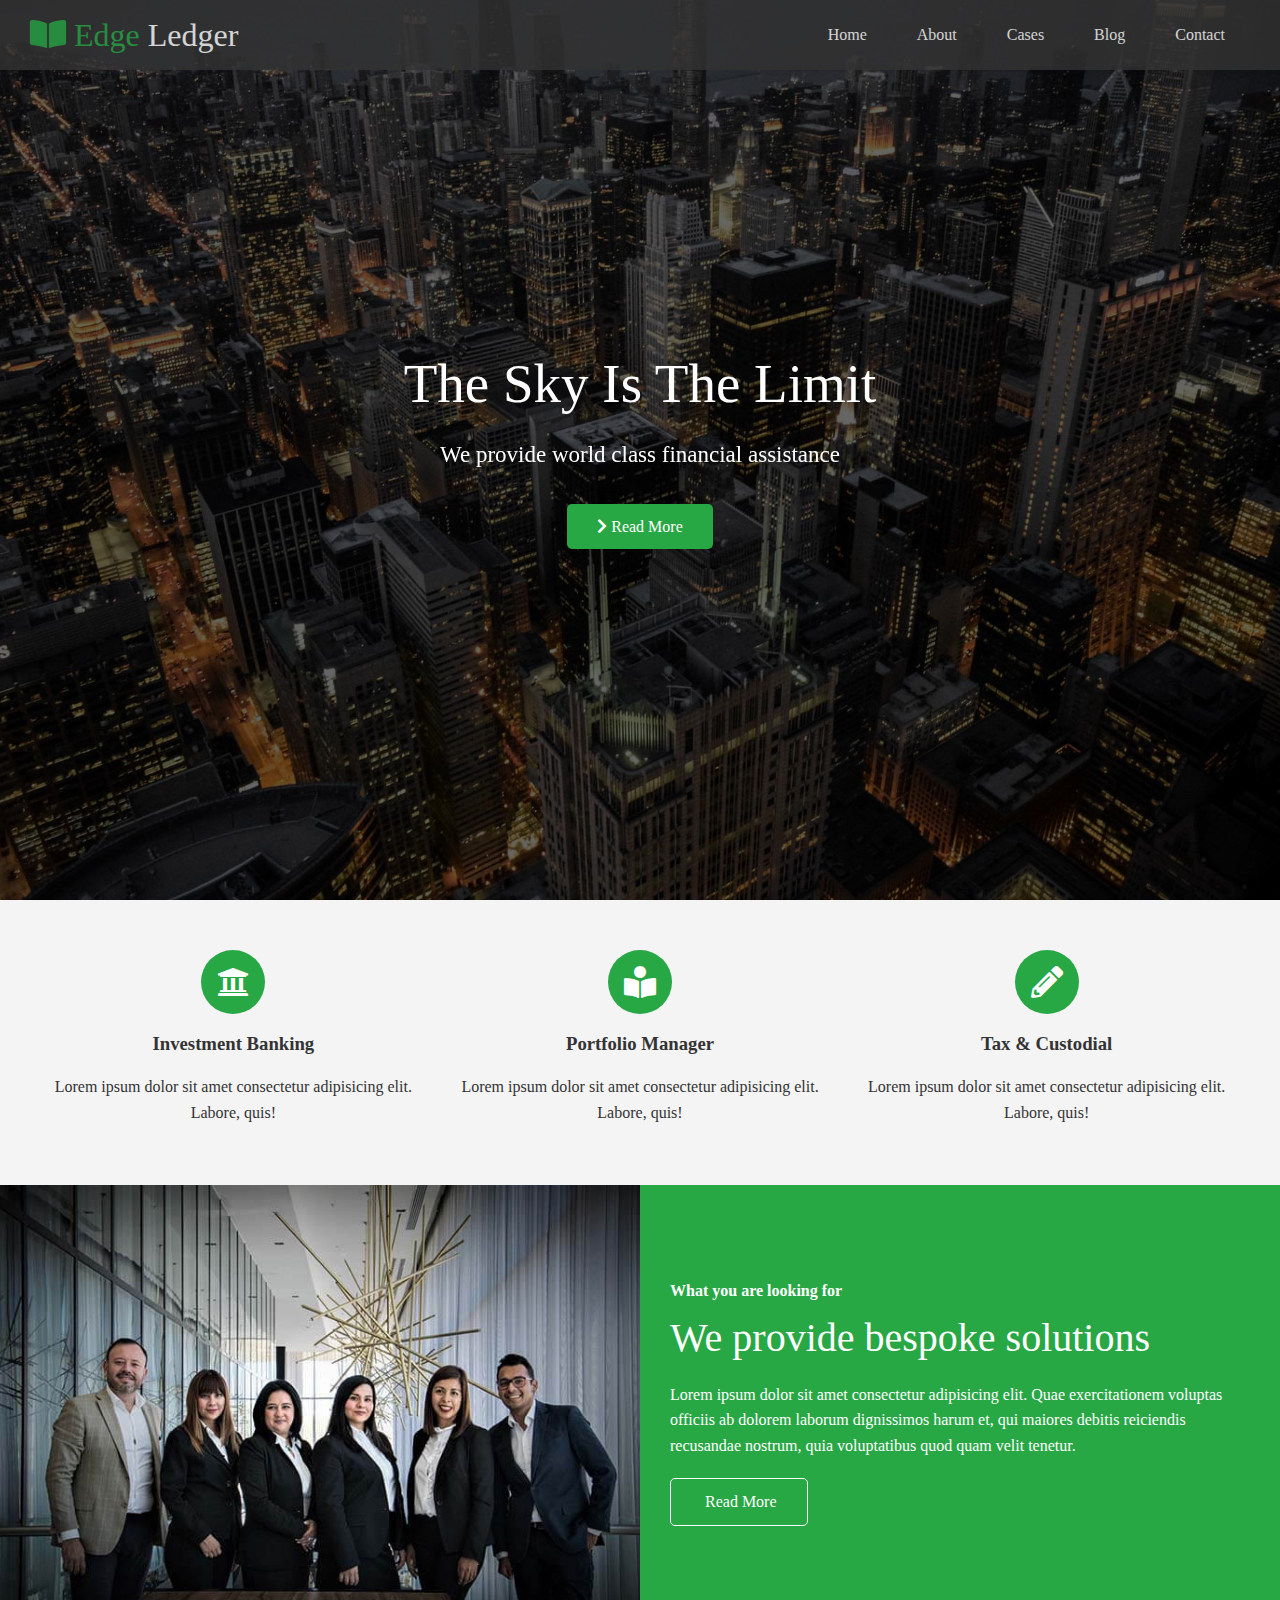
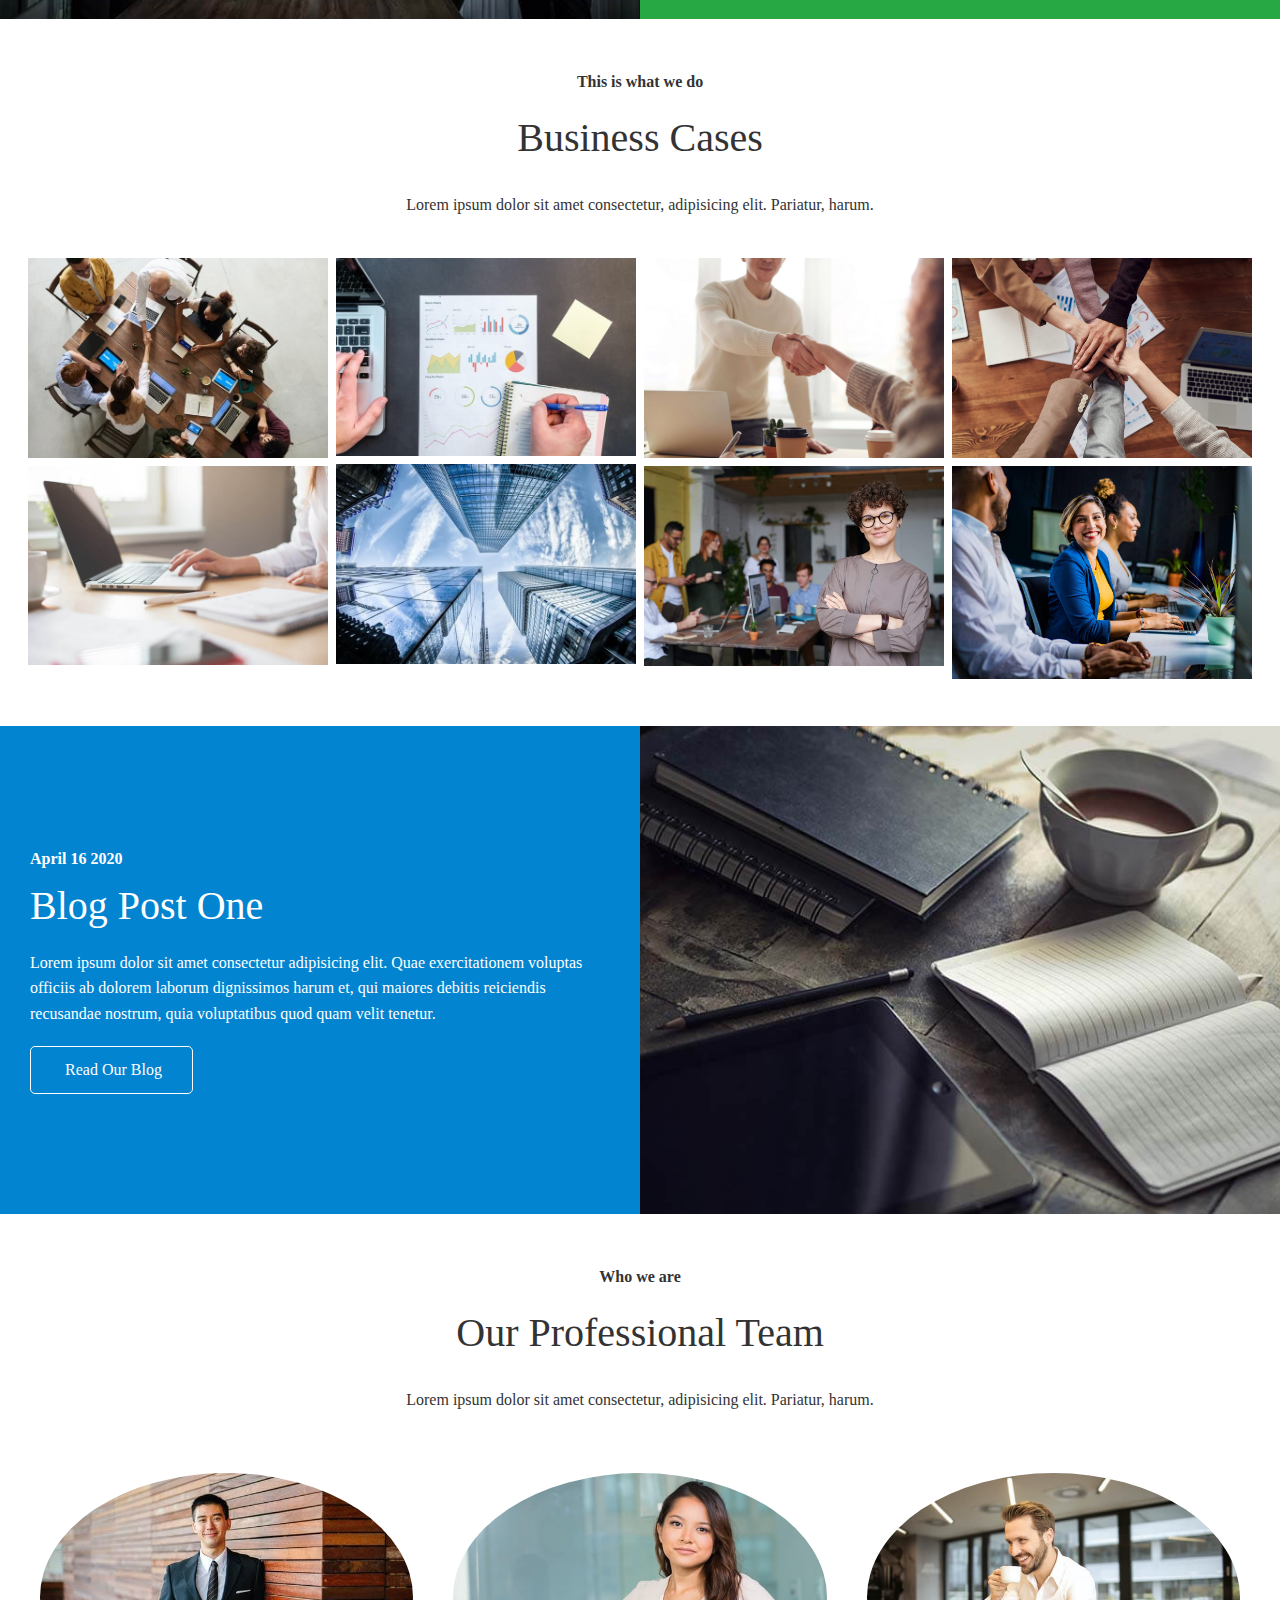
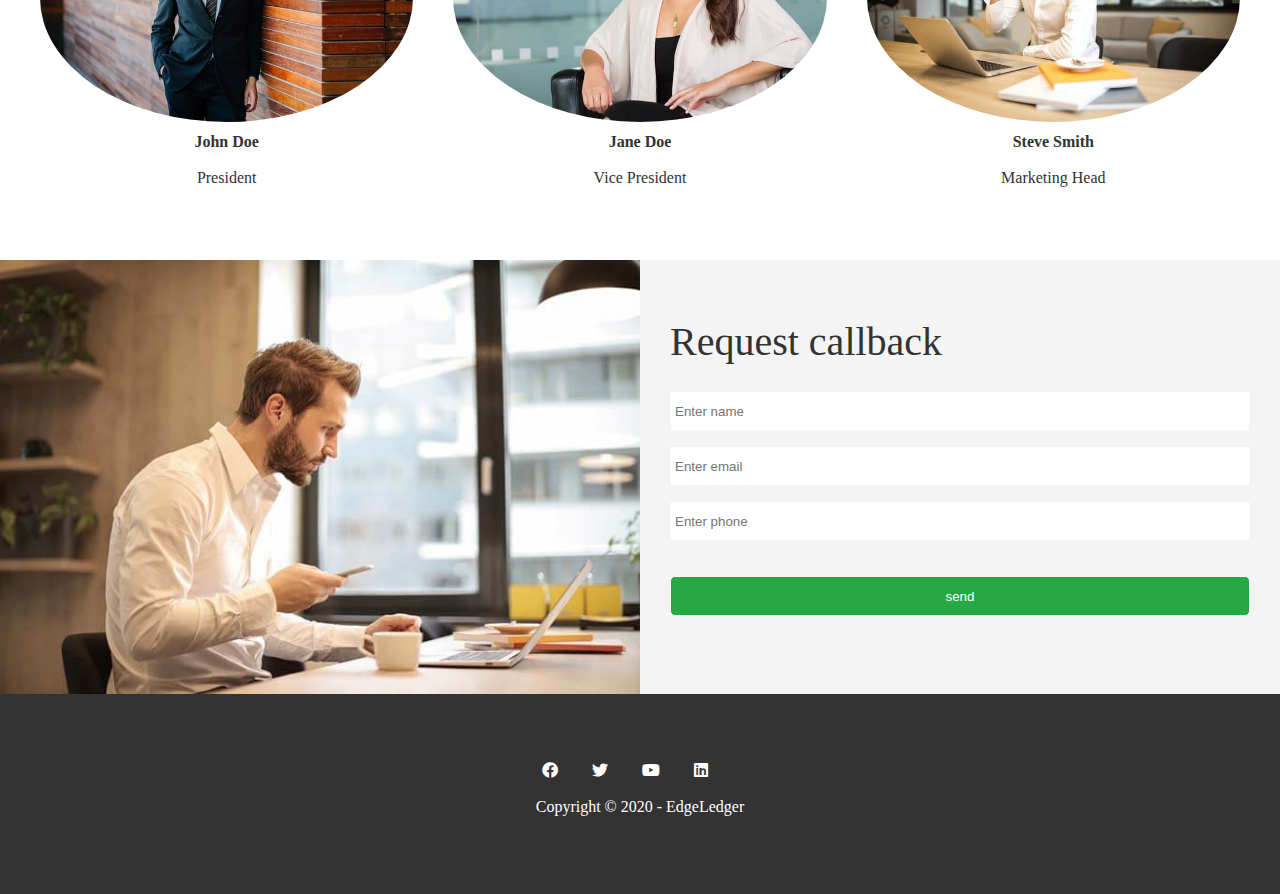
==== index.html @ 957563dd "Fixed Typo" ====
<!DOCTYPE html>
<html lang="en">
<head>
    <meta charset="UTF-8">
    <meta http-equiv="X-UA-Compatible" content="IE=edge">
    <meta name="viewport" content="width=device-width, initial-scale=1.0">
    <link rel="stylesheet" href="https://cdnjs.cloudflare.com/ajax/libs/font-awesome/5.13.0/css/all.min.css">
    <link rel="stylesheet" href="css/utilities.css">
    <link rel="stylesheet" href="css/style.css">
    <title>Welcome To EdgeLedger</title>
</head>
<body id="home">
    <header class="hero">
        <div id="navbar" class="navbar">
<h1 class="logo">
    <span class="text-primary"><i class="fas fa-book-open"></i>
        Edge </span>Ledger
</h1>
<nav>
    <ul>
        <li><a href="#home">Home</a></li>
        <li><a href="#about">About</a></li>
        <li><a href="#cases">Cases</a></li>
        <li><a href="#blog">Blog</a></li>
        <li><a href="#contact">Contact</a></li>
    </ul>
</nav>
        </div>
        <div class="content">
            <h1>The Sky Is The Limit</h1>
            <p>We provide world class financial assistance</p>
            <a href="#about" class="btn"><i class="fas fa-chevron-right"></i>
                Read More</a>
        </div>
    </header>

    <main>
        <!--About Icons-->
        <section id="about" class="icons bg-light">
            <div class="flex-items">
             <div>
                 <i class="fas fa-university fa-2x"></i>
                 <div>
                     <h3>Investment Banking</h3>
                     <p>Lorem ipsum dolor sit amet consectetur adipisicing elit. Labore, quis!</p>
                 </div>
                 
             </div>  
             <div>
                <i class="fas fa-book-reader fa-2x"></i>
                <div>
                    <h3>Portfolio Manager</h3>
                    <p>Lorem ipsum dolor sit amet consectetur adipisicing elit. Labore, quis!</p>
                </div>
                   
            </div> 
            <div>
                <i class="fas fa-pencil-alt fa-2x"></i>
                <div>
                    <h3>Tax & Custodial</h3>
                    <p>Lorem ipsum dolor sit amet consectetur adipisicing elit. Labore, quis!</p>
                </div>
               
            </div>
        </section>

        <!--About: Solutions-->
<section class="solutions flex-columns">
    <div class="row">
        <div class="column">
           <div class="column-1">
<img src="images/home/people.jpg">
           </div> 
        </div>
        <div class="column">
            <div class="column-2 bg-primary">
<h4>What you are looking for</h4>
<h2>We provide bespoke solutions</h2>
<p>Lorem ipsum dolor sit amet consectetur adipisicing elit. Quae exercitationem voluptas officiis ab dolorem laborum dignissimos harum et, qui maiores debitis reiciendis recusandae nostrum, quia voluptatibus quod quam velit tenetur.</p>
<a href="#" class="btn btn-outline">
   <i class="fas fa-chevron"></i> 
   Read More
</a>
            </div>
        </div>
    </div>
</section>
<!--Cases-->
<section id="cases" class="flex-grid section-padding">
    <header class="section-header">
        <h4>This is what we do</h4>
        <h2>Business Cases</h2>
        <p>Lorem ipsum dolor sit amet consectetur, adipisicing elit. Pariatur, harum.</p>
    </header>
    
    <div class="row">
        <div class="column">
           <img src="images/cases/cases1.jpg" >
           <img src="images/cases/cases2.jpg" >
        </div>
        <div class="column">
            <img src="images/cases/cases3.jpg" >
            <img src="images/cases/cases4.jpg" >
         </div>
         <div class="column">
            <img src="images/cases/cases5.jpg" >
            <img src="images/cases/cases6.jpg" >
         </div>
         <div class="column">
            <img src="images/cases/cases7.jpg" >
            <img src="images/cases/cases8.jpg" >
         </div>
         
    </div> 

</section>
<!--Blog-->
<section id="blog" class="blog flex-columns flex-reverse">
    <div class="row">
        <div class="column">
           <div class="column-1">
<img src="images/home/blog.jpg">
           </div> 
        </div>
        <div class="column">
            <div class="column-2 bg-secondary">
<h4>April 16 2020</h4>
<h2>Blog Post One</h2>
<p>Lorem ipsum dolor sit amet consectetur adipisicing elit. Quae exercitationem voluptas officiis ab dolorem laborum dignissimos harum et, qui maiores debitis reiciendis recusandae nostrum, quia voluptatibus quod quam velit tenetur.</p>
<a href="#" class="btn btn-outline">
   <i class="fas fa-chevron"></i> 
   Read Our Blog
</a>
            </div>
        </div>
    </div>
</section>

<!--Team-->
<section id="team" class="team section-padding">
    <header class="section-header">
        <h4>Who we are</h4>
        <h2>Our Professional Team</h2>
        <p>Lorem ipsum dolor sit amet consectetur, adipisicing elit. Pariatur, harum.</p>
    </header>
    
    <div class="flex-items">
        <div>
         <img src="images/team/person1.jpg">
         <h4>John Doe</h4>
         <p>President</p>
        </div>
        <div>
            <img src="images/team/person2.jpg">
            <h4>Jane Doe</h4>
            <p>Vice President</p>
           </div>
           <div>
            <img src="images/team/person3.jpg">
            <h4>Steve Smith</h4>
            <p>Marketing Head</p>
           </div>

    </div>
     

</section>

<!--Contact-->
<section id="contact" class="contact flex-columns">
    <div class="row">
        <div class="column">
           <div class="column-1">
<img src="images/home/contact.jpg">
           </div> 
        </div>
        <div class="column">
            <div class="column-2 bg-light">
                <h2>Request callback</h2>
<form action="" class="callback-form">
    <div class="form-control">
      <label for="name"></label> 
      <input type="text" name="name" id="name" placeholder="Enter name">
    </div>
    <div class="form-control">
        <label for="email"></label> 
        <input type="email" name="email" id="email" placeholder="Enter email">
      </div>
      <div class="form-control">
        <label for="phone"></label> 
        <input type="phone" name="phone" id="phone" placeholder="Enter phone">
      </div>
      <input type="submit" value="send" id="submit" class="btn">
</form>
            </div>
        </div>
    </div>
</section>

    </main>
    <footer class="footer bg-dark">
        <div class="social">
           <a href="#"><i class="fab fa-facebook fa2x"></i></a> 
           <a href="#"><i class="fab fa-twitter fa2x"></i></a> 
           <a href="#"><i class="fab fa-youtube fa2x"></i></a> 
           <a href="#"><i class="fab fa-linkedin fa2x"></i></a> 

        </div>
<p>Copyright &copy; 2020 - EdgeLedger</p>

    </footer>
</body>
</html>
---- css/utilities.css ----
/* Text Colors */

.text-primary {
    color: #28a745;
}

.text-secondary {

    color: #0284d0;
}

/* Button */

.btn {
    cursor: pointer; 
    display: inline-block;
    padding: 10px 30px;
    color: #fff;
    background-color: #28a745;
    border: none;
    border-radius: 5px;
 }
 
 .btn:hover {
     opacity: 0.9;
 }
 
 .btn-primary, .bg-primary {
     background: #28a745;
     color: #fff;
 }
 
 .btn-secondary, .bg-secondary {
     background: #0284d0;;
     color: #fff;
 }
 
 .btn-dark, .bg-dark {
     background: #333;
     color: #fff;
 }
 
 .btn-light, .bg-light {
     background: #f4f4f4;
     color: #333;
 }

 .btn-outline {
     background: transparent;
     border: 1px solid #fff;
 }

 /* flex items */

 .flex-items {
    display: flex;
    text-align: center; 
    justify-content: center;
    text-align: center;
    height: 100%;
 }
 
 .flex-items > div {
    padding: 20px; 
 }

 /* Flex columns */

 .flex-columns.flex-reverse .row {
     flex-direction: row-reverse;
 }

 .flex-columns .row {
     display: flex;
     flex-direction: row;
     flex-wrap: wrap;
     width: 100%;
 }

 .flex-columns .column {
     display: flex;
     flex-direction: column;
     flex-basis: 100%;
     flex: 1;
 }

 .flex-columns .column .column-1,
 .flex-columns .column .column-2 {
height: 100%;
 }

 .flex-columns img {
     width: 100%;
     height: 100%;
     object-fit: cover;
 }

 .flex-columns .column-2{
     display: flex;
     flex-direction: column;
     align-items: flex-start;
     justify-content: center;
     padding: 30px;
     
 }

 .flex-columns h2 {
    font-size: 40px;
    font-weight: 100; 
 }

 .flex-columns h4 {
     margin-bottom: 10px;
 }

 .flex-columns p {
     margin: 20px 0;

 }

 /* Section header */

 .section-header {
     padding: 30px;
     display: flex;
     flex-direction: column;
     align-items: center;
     justify-content: center;
     text-align: center;


 }

 .section-header h2 {
     font-size: 40px;
     margin: 20px 0;
 }

 .section-padding {
     padding: 20px 20px 40px;
 }

 /* Flex grid*/

 .flex-grid .row {
     display: flex;
     flex-wrap: wrap;
     padding: 0 4px;
 }

 .flex-grid .column {
     flex: 25%;
     max-width: 25%;
     padding: 0 4px;
 }
---- css/style.css ----
@import url('https://fonts.googleapis.com/css2?family=Open+Sans:wght@300;400&display=swap');

* {
    box-sizing: border-box;
    padding: 0;
    margin: 0;
}

body {
   
    font-family: 'open sans' sans-serif; 
    background:  #fff;
    color: #333;
    line-height: 1.6;

}

ul {
    list-style: none;
}

a {
    color: #333;
    text-decoration: none;
}

h1, h2 {
    font-weight: 300;
    line-height: 1.2;
}

p {
    margin: 10px 0;
}

img {
    width: 100%;
}

/* Navbar */

.navbar {
    display: flex;
    align-items: center;
    justify-content: space-between;
    background-color: #333;
    color: #fff;
    opacity: 0.8;
    width: 100%;
    height: 70px;
    position: fixed;
    top: 0;
    padding: 0 30px;
}

.navbar a{
color: #fff;
padding: 10px 20px;
margin: 0 5px;
}

.navbar a:hover {
    border-bottom: #28a745 2px solid;
}

.navbar ul {
    display: flex;
}

.navbar .logo {
    font-weight: 400;
}

/* Header */

.hero {
    background: url('../images/home/showcase.jpg') no-repeat center center/cover;
    height: 100vh;
    position: relative;
    color: #fff;
}

.hero .content {
    display: flex;
    flex-direction: column;
    align-items: center;
    justify-content: center;
    text-align: center;
    height: 100%;
    padding: 0 20px;
}

.hero .content h1 {
    font-size: 55px;
}

.hero .content p {
   font-size: 23px; 
   max-width: 600px;
   margin: 20px 0 30px;
}

.hero::before {
    content: '';
    position: absolute;
    top: 0;
    left: 0;
    width: 100%;
    height: 100%;
    background: rgba(0,0,0,0.6);
}

.hero * {
    z-index: 10;
}

/* Icons */

.icons {
    padding: 30px;
}

.icons h3 {
    font-weight: bold;
    margin-bottom: 15px;
}

.icons i {
    background-color: #28a745;
    color: #fff;
    padding: 1rem;
    border-radius: 50%;
    margin-bottom: 15px;
}

.cases img:hover{
opacity: 0.7;
}

.team img {
    border-radius: 50%;
}

/* callback form */

.callback-form {
    width: 100%;
    padding: 20px 0;
}

.callback-form label {
    display: block;
    margin-bottom: 5px;
}

.callback-form .form-control {
    margin-bottom: 15px;
}



.callback-form input {
    width: 100%;
    padding: 4px;
    height: 40px;
    border: #f5f5f5 1px solid;
}

.callback-form input:focus {
    outline-color: #28a745;
}

.callback-form .btn {
padding: 12px 0;
margin-top: 20px;
}

/* Footer */

.footer {
    display: flex;
    flex-direction: column;
    align-items: center;
    justify-content: center;
    text-align: center;
    height: 200px;
}

.footer a {
color: #fff;
}

.footer a:hover {
    color: #28a745;

}

.footer .social > * {
    margin-right: 30px;
}

/* Mobile */

@media(max-width: 768px) {
    .navbar {
       flex-direction: column; 
       height: 120px;
       padding: 20px;
    }
    .navbar a {
        padding: 10px 10px;
        margin: 0 3px;
    }
    .flex-items {
        flex-direction: column;
    }
    .flex-columns .column, .flex-grid .column {
        flex: 100%;
        max-width: 100%;
     }
     .team img {
         width: 70%;

     }
}
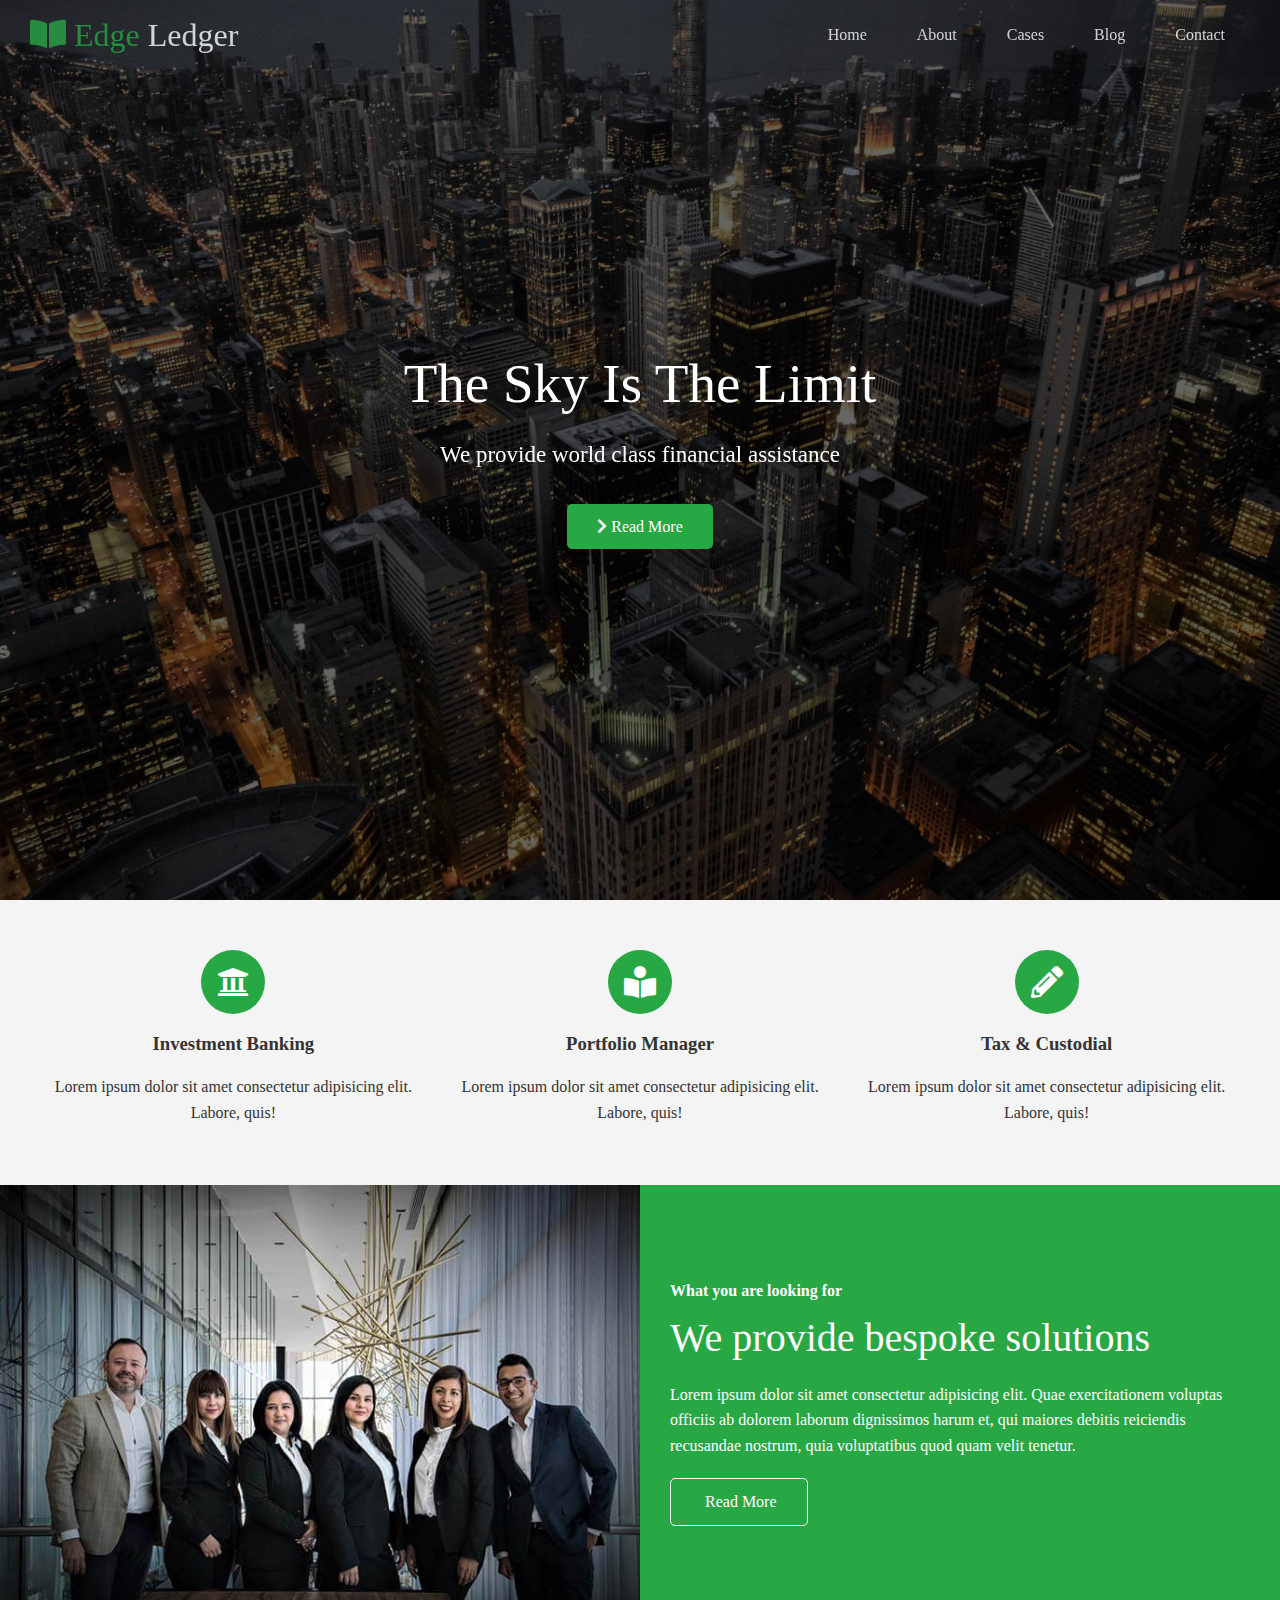
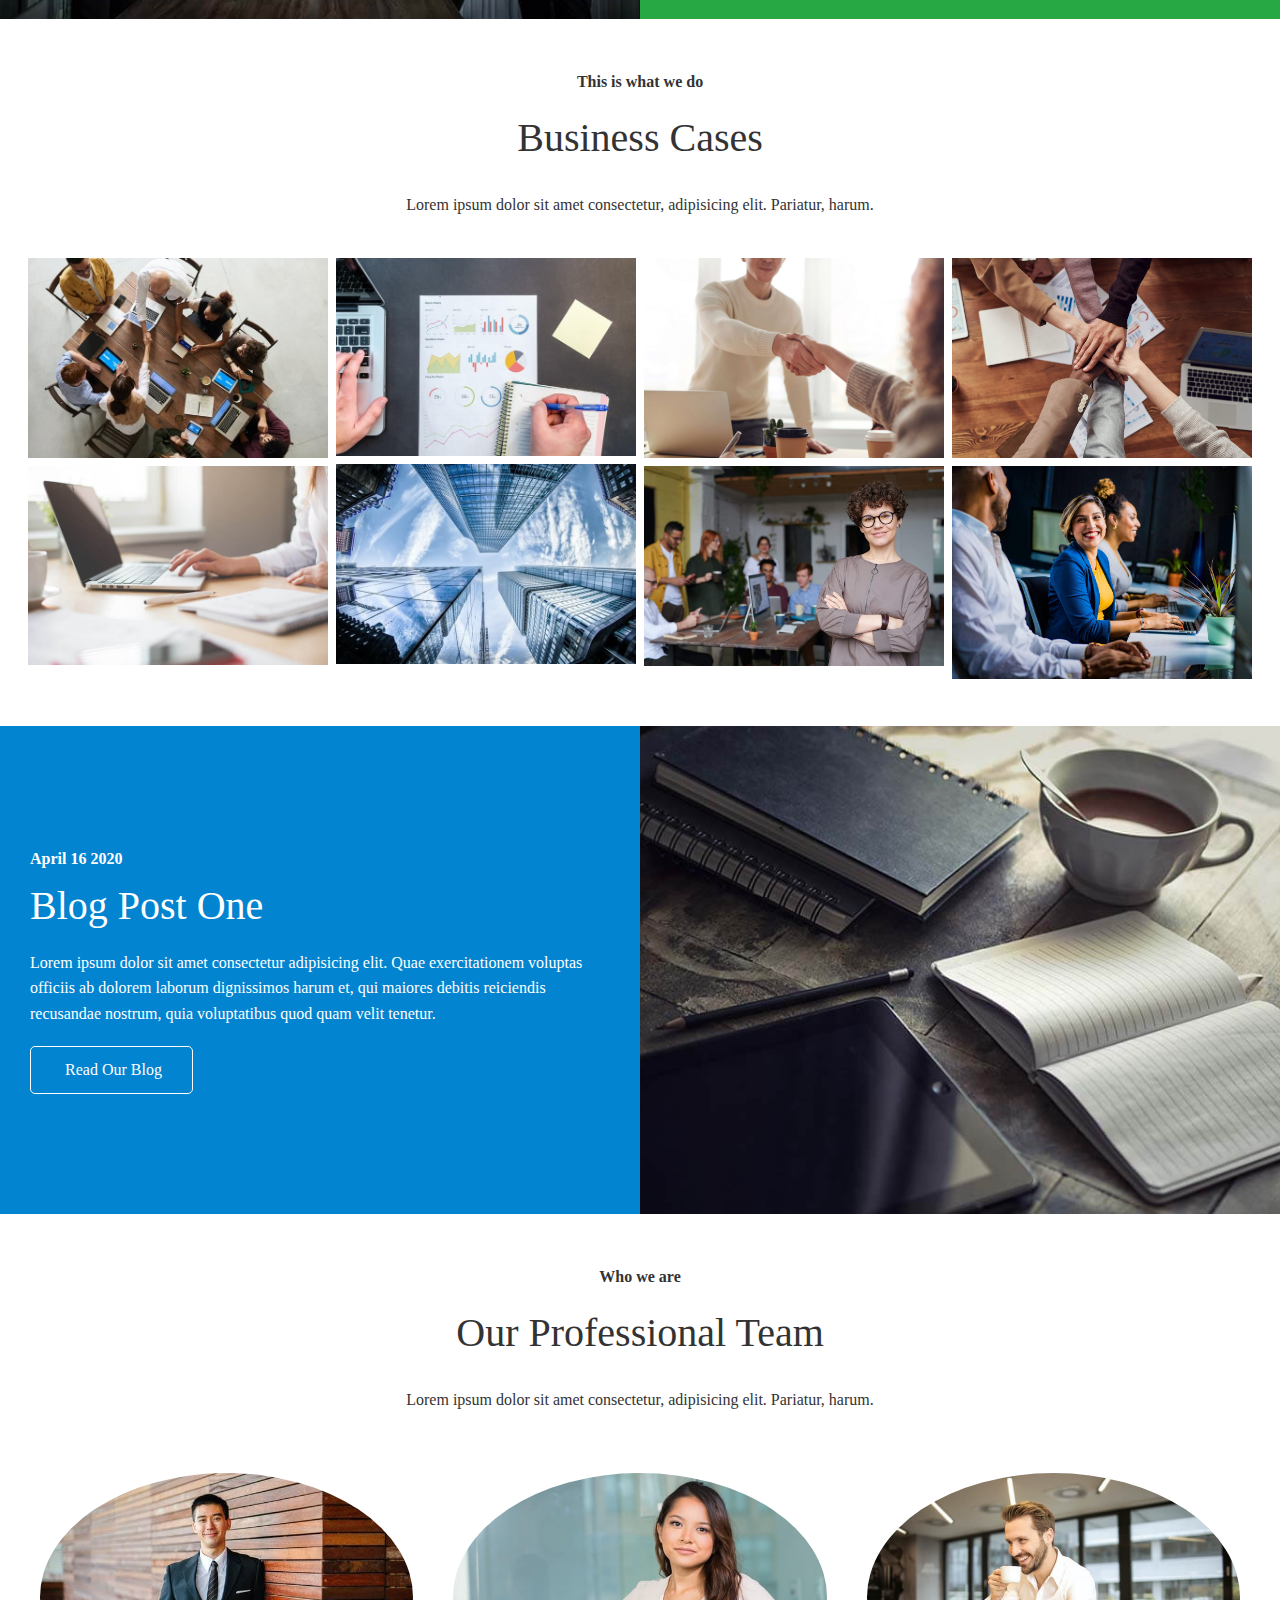
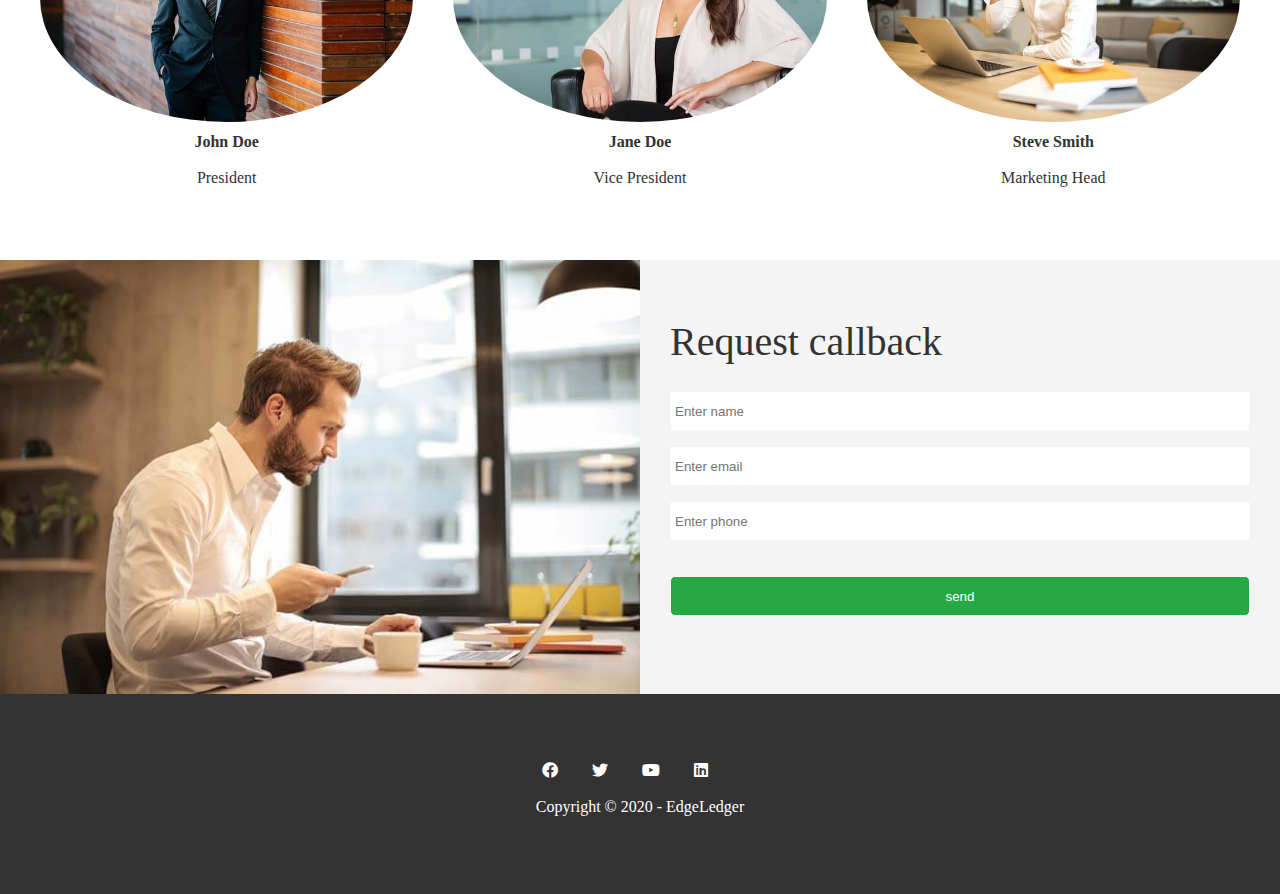
==== commit a7254850: "finished entire project. Still a few changes need to be made with the font size and font weight" ====
--- a/index.html
+++ b/index.html
@@ -5,13 +5,14 @@
     <meta http-equiv="X-UA-Compatible" content="IE=edge">
     <meta name="viewport" content="width=device-width, initial-scale=1.0">
     <link rel="stylesheet" href="https://cdnjs.cloudflare.com/ajax/libs/font-awesome/5.13.0/css/all.min.css">
+    <link rel="stylesheet" href="css/lightbox.min.css">
     <link rel="stylesheet" href="css/utilities.css">
     <link rel="stylesheet" href="css/style.css">
     <title>Welcome To EdgeLedger</title>
 </head>
 <body id="home">
     <header class="hero">
-        <div id="navbar" class="navbar">
+        <div id="navbar" class="navbar top">
 <h1 class="logo">
     <span class="text-primary"><i class="fas fa-book-open"></i>
         Edge </span>Ledger
@@ -21,7 +22,7 @@
         <li><a href="#home">Home</a></li>
         <li><a href="#about">About</a></li>
         <li><a href="#cases">Cases</a></li>
-        <li><a href="#blog">Blog</a></li>
+        <li><a href="blog.html">Blog</a></li>
         <li><a href="#contact">Contact</a></li>
     </ul>
 </nav>
@@ -95,20 +96,40 @@
     
     <div class="row">
         <div class="column">
+            <a href="images/cases/cases1.jpg" data-lightbox="cases" data-title="orem ipsum dolor sit amet consectetur, adipisicing elit. Pariatur, harum."> 
            <img src="images/cases/cases1.jpg" >
-           <img src="images/cases/cases2.jpg" >
-        </div>
-        <div class="column">
-            <img src="images/cases/cases3.jpg" >
-            <img src="images/cases/cases4.jpg" >
+        </a>
+        <a href="images/cases/cases2.jpg" data-lightbox="cases" data-title="orem ipsum dolor sit amet consectetur, adipisicing elit. Pariatur, harum."> 
+            <img src="images/cases/cases2.jpg" >
+        </a>
+           
+        </div>
+        <div class="column">
+            <a href="images/cases/cases3.jpg" data-lightbox="cases" data-title="orem ipsum dolor sit amet consectetur, adipisicing elit. Pariatur, harum."> 
+                <img src="images/cases/cases3.jpg" >
+             </a>
+             <a href="images/cases/cases4.jpg" data-lightbox="cases" data-title="orem ipsum dolor sit amet consectetur, adipisicing elit. Pariatur, harum."> 
+                <img src="images/cases/cases4.jpg" >
+             </a>
+            
+        
          </div>
          <div class="column">
-            <img src="images/cases/cases5.jpg" >
-            <img src="images/cases/cases6.jpg" >
+            <a href="images/cases/cases5.jpg" data-lightbox="cases" data-title="orem ipsum dolor sit amet consectetur, adipisicing elit. Pariatur, harum."> 
+                <img src="images/cases/cases5.jpg" >
+             </a>
+             <a href="images/cases/cases6.jpg" data-lightbox="cases" data-title="orem ipsum dolor sit amet consectetur, adipisicing elit. Pariatur, harum."> 
+                <img src="images/cases/cases6.jpg" >
+             </a>
          </div>
          <div class="column">
-            <img src="images/cases/cases7.jpg" >
-            <img src="images/cases/cases8.jpg" >
+            <a href="images/cases/cases7.jpg" data-lightbox="cases" data-title="orem ipsum dolor sit amet consectetur, adipisicing elit. Pariatur, harum."> 
+                <img src="images/cases/cases7.jpg" >
+             </a>
+             <a href="images/cases/cases8.jpg" data-lightbox="cases" data-title="orem ipsum dolor sit amet consectetur, adipisicing elit. Pariatur, harum."> 
+                <img src="images/cases/cases8.jpg" >
+             </a>
+            
          </div>
          
     </div> 
@@ -209,5 +230,46 @@
 <p>Copyright &copy; 2020 - EdgeLedger</p>
 
     </footer>
+    <script src="https://code.jquery.com/jquery-3.6.0.min.js" integrity="sha256-/xUj+3OJU5yExlq6GSYGSHk7tPXikynS7ogEvDej/m4=" crossorigin="anonymous"></script>
+
+    <script src="js/lightbox.min.js"></script>
+
+    <script>
+
+        const navbar = document.getElementById('navbar');
+        let scrolled = false;
+
+        window.onscroll = function () {
+            if(window.pageYOffset > 100) {
+                navbar.classList.add('top');
+                if(!scrolled) {
+                    navbar.style.transform = 'translateY(-70px)';
+                }
+                setTimeout(function(){
+                    navbar.style.transform = 'translateY(0)';
+                    scrolled = true;
+                 }, 200);
+            } else {
+                navbar.classList.add('top');
+                scrolled = false;
+            }
+        };
+
+
+        // Smooth Scrolling
+        $('navbar a, .btn').on('click', function(e) {
+            if (this.hash !== '') {
+                e.preventDefault();
+
+                const hash = this.hash;
+                $('html, body').animate(
+                    {
+                        scrollTop: $(hash).offset().top - 100,
+                    },
+                    800
+                );
+            }
+        });
+    </script>
 </body>
 </html>--- a/css/style.css
+++ b/css/style.css
@@ -52,6 +52,13 @@
     position: fixed;
     top: 0;
     padding: 0 30px;
+    transition: 0.5s;
+
+}
+
+.navbar.top {
+
+    background: transparent;
 }
 
 .navbar a{
@@ -113,6 +120,11 @@
 
 .hero * {
     z-index: 10;
+}
+
+.hero.blog {
+    background: url('../images/home/blog.jpg') no repeat center center/cover;
+    height: 30vh;
 }
 
 /* Icons */
